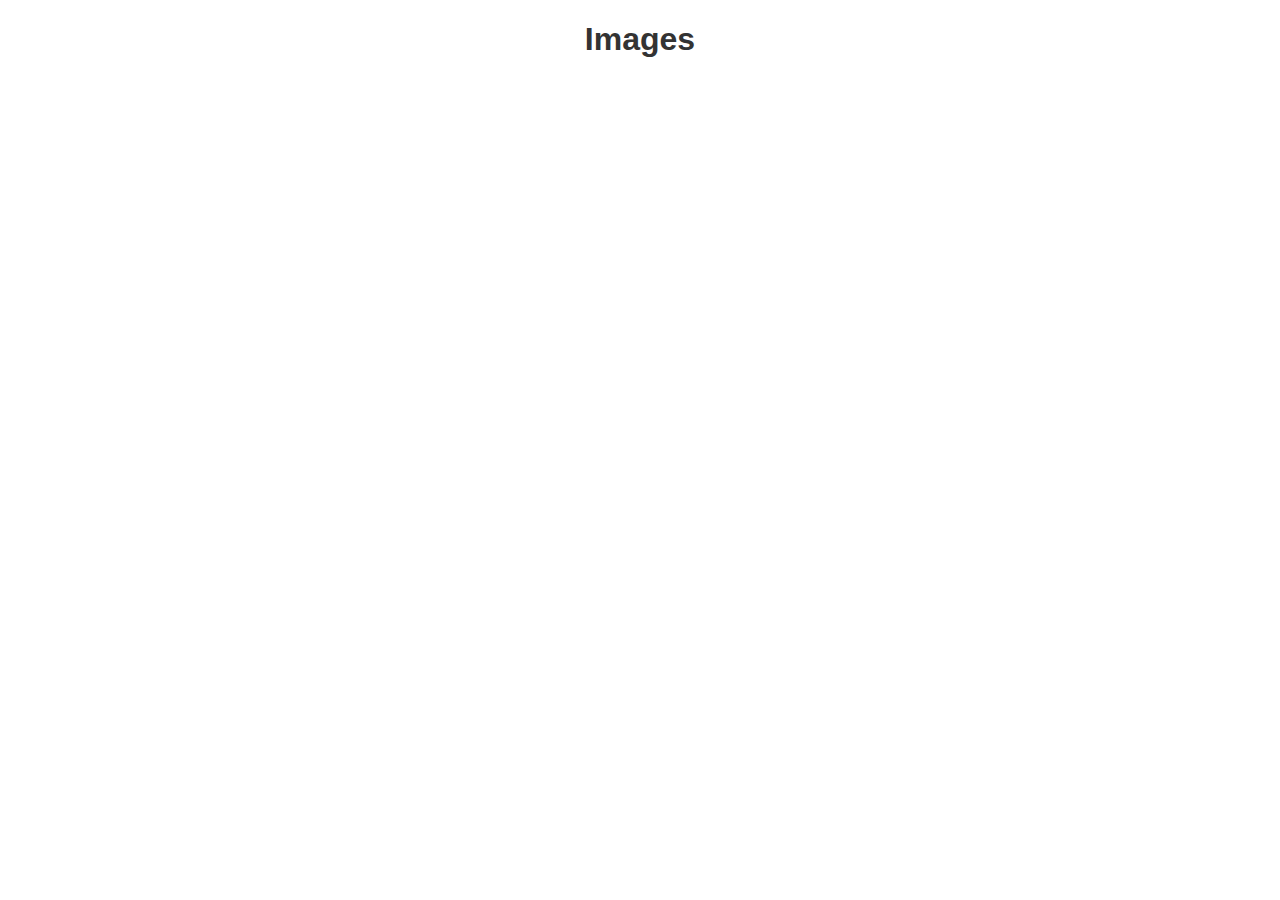
==== images.html @ adb99a54 "major change" ====
<!DOCTYPE html>
<html lang="en">
<head>
    <meta charset="UTF-8">
    <meta name="viewport" content="width=device-width, initial-scale=1.0">
    <title>Photo Gallery</title>
    <link rel="stylesheet" href="img-style.css">
    <link rel="stylesheet" href="path/to/lightbox.min.css">
</head>
<body>
    <h1>Images</h1>

    <div id="gallery"></div>

    <!-- Modal -->
    <div class="modal" id="imageModal">
        <div class="modal-content">
            <div class="modal-buttons">
                <!-- Use an image for the download button -->
                <a id="downloadLink" download><img src="assets/download.png" alt="Download"></a>
            </div>
            <img id="modalImg" class="modal-img" alt="">
        </div>
    </div>

    <script src="https://code.jquery.com/jquery-3.6.4.min.js"></script>
    <script>
        $(document).ready(function () {
            var folderPath = 'images/';

            $.ajax({
                url: folderPath,
                success: function (data) {
                    $(data).find('a:contains(".jpg"), a:contains(".png")').each(function () {
                        var fileName = $(this).attr('href');
                        var imageUrl = folderPath + fileName;
                        var imageContainer = $('<div class="img-container"></div>');
                        var imageElement = $('<img src="' + imageUrl + '" alt="' + fileName + '">');

                        // Attach a click event handler to each image
                        imageElement.on('click', function() {
                            openModal(imageUrl, fileName);
                        });

                        // Append elements to the DOM
                        imageContainer.append(imageElement);
                        $('#gallery').append(imageContainer);
                    });
                }
            });
        });

        // Open the modal
        function openModal(imageUrl, fileName) {
            var modal = document.getElementById('imageModal');
            var modalImg = document.getElementById('modalImg');
            var downloadLink = document.getElementById('downloadLink');

            modal.style.display = 'flex';
            modalImg.src = imageUrl;
            downloadLink.href = imageUrl;
            downloadLink.setAttribute('download', fileName);
        }

        // Close the modal when clicking outside the image
        window.onclick = function(event) {
            var modal = document.getElementById('imageModal');
            if (event.target === modal) {
                closeModal();
            }
        };

        // Close the modal
        function closeModal() {
            var modal = document.getElementById('imageModal');
            modal.style.display = 'none';
        }
    </script>
</body>
</html>
---- img-style.css ----
body {
    font-family: 'Arial', sans-serif;
    margin: 0;
    padding: 0;
    background-color: var(--background-color);
    color: var(--text-color);
    transition: background-color 0.3s ease, color 0.3s ease;
}

h1 {
    text-align: center;
}

#gallery {
    display: flex;
    flex-wrap: wrap;
    justify-content: center; /* Center the items horizontally */
    align-items: center; /* Center the items vertically */
}

.img-container {
    margin-left: 15px; /* Fixed spacing at the top */
    margin-right: 15px;
    margin-top: 25px; /* Fixed spacing at the top */
    margin-bottom: 25px; /* Fixed spacing at the bottom */
    box-sizing: border-box;
    display: flex;
    justify-content: center;
    align-items: center;
    overflow: hidden; /* Ensure the zoom effect is contained within the container */
    transition: transform 0.3s ease; /* Smooth transition for the zoom effect */
}

.img-container img {
    width: auto;
    min-width: 50px;
    max-width: 553px;
    height: 253px;
    object-fit: cover;
    border-radius: 8px;
    transition: transform 0.3s ease; /* Smooth transition for the zoom effect */
}

.img-container:hover {
    transform: scale(1.1); /* Zoom in by 10% when hovering */
}

.modal {
    display: none;
    position: fixed;
    top: 0;
    left: 0;
    width: 100%;
    height: 100%;
    background-color: rgba(0, 0, 0, 0.8);
    justify-content: center;
    align-items: center;
}

.modal-content {
    max-width: 80%;
    max-height: 80%;
    overflow: hidden;
    position: relative;
}

.modal-img {
    width: 100%;
    height: 100%;
    object-fit: contain;
    border-radius: 8px;
}

/* ... (previous styles) ... */

.modal-buttons {
    position: absolute;
    bottom: 0px;
    right: 10px;
    padding: 10px;
    display: flex;
    justify-content: space-between;
    align-items: flex-end;
    width: auto;
}

/* Increase the size of the download button */
.modal-buttons img {
    width: 62px;
    height: 62px;
    cursor: pointer;
    transition: transform 0.3s ease; /* Add a smooth transition for the hover effect */
}

/* Add a scale effect on hover */
.modal-buttons img:hover {
    transform: scale(1.2); /* Adjust the scale factor as needed */
}

/* ... (previous styles) ... */



@media (prefers-color-scheme: dark) {
    :root {
        --background-color: #1a1a1a;
        --text-color: #ffffff;
        --button-bg-color: #333333;
        --button-text-color: #ffffff;
        --button-hover-bg-color: #555555;
        --button-hover-text-color: #ffffff;
    }
}

@media (prefers-color-scheme: light) {
    :root {
        --background-color: #ffffff;
        --text-color: #333333;
        --button-bg-color: #000000;
        --button-text-color: #ffffff;
        --button-hover-bg-color: #0056b3;
        --button-hover-text-color: #ffffff;
    }
}
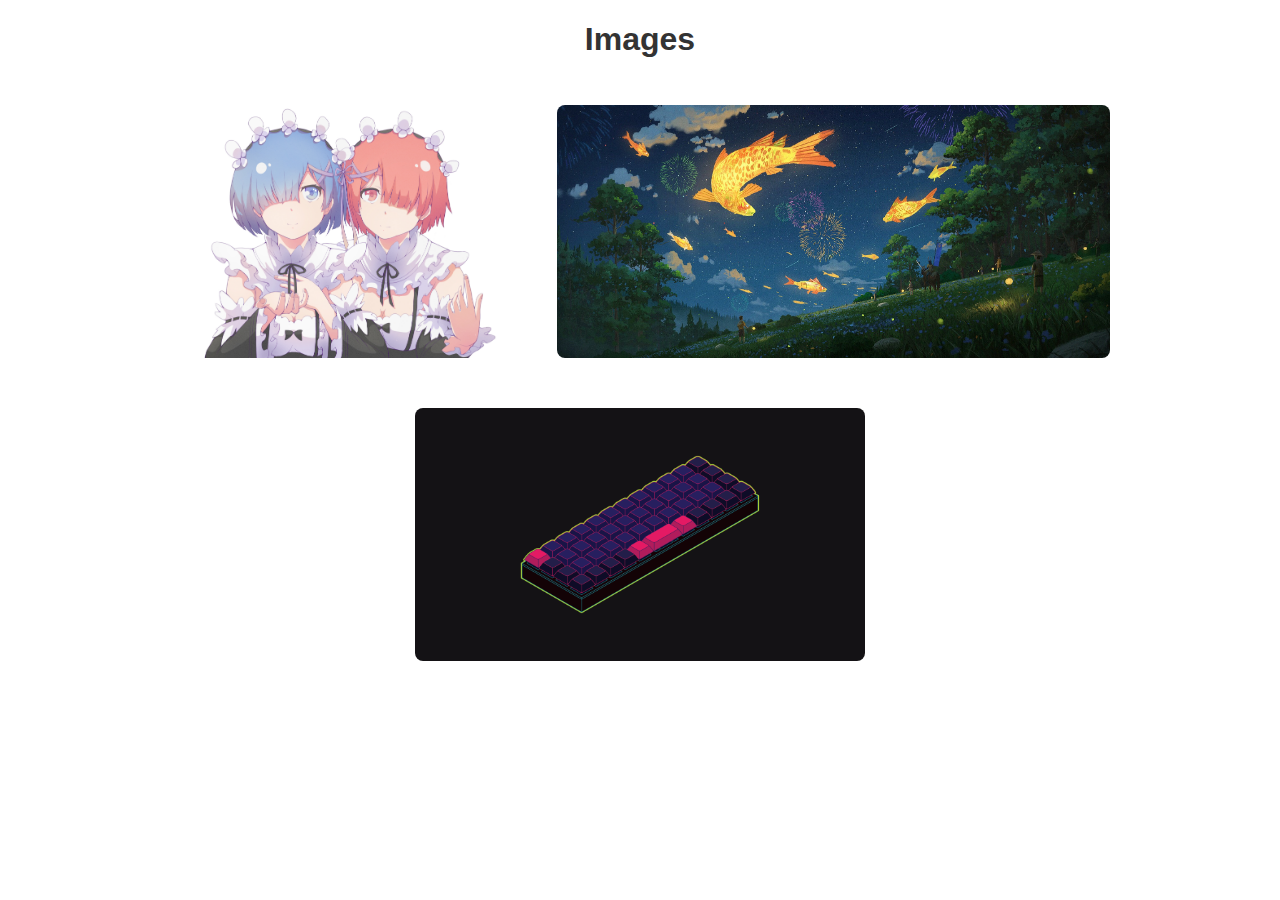
==== commit c07890a9: "Update images.html" ====
(no text change in the page or its own stylesheets)
